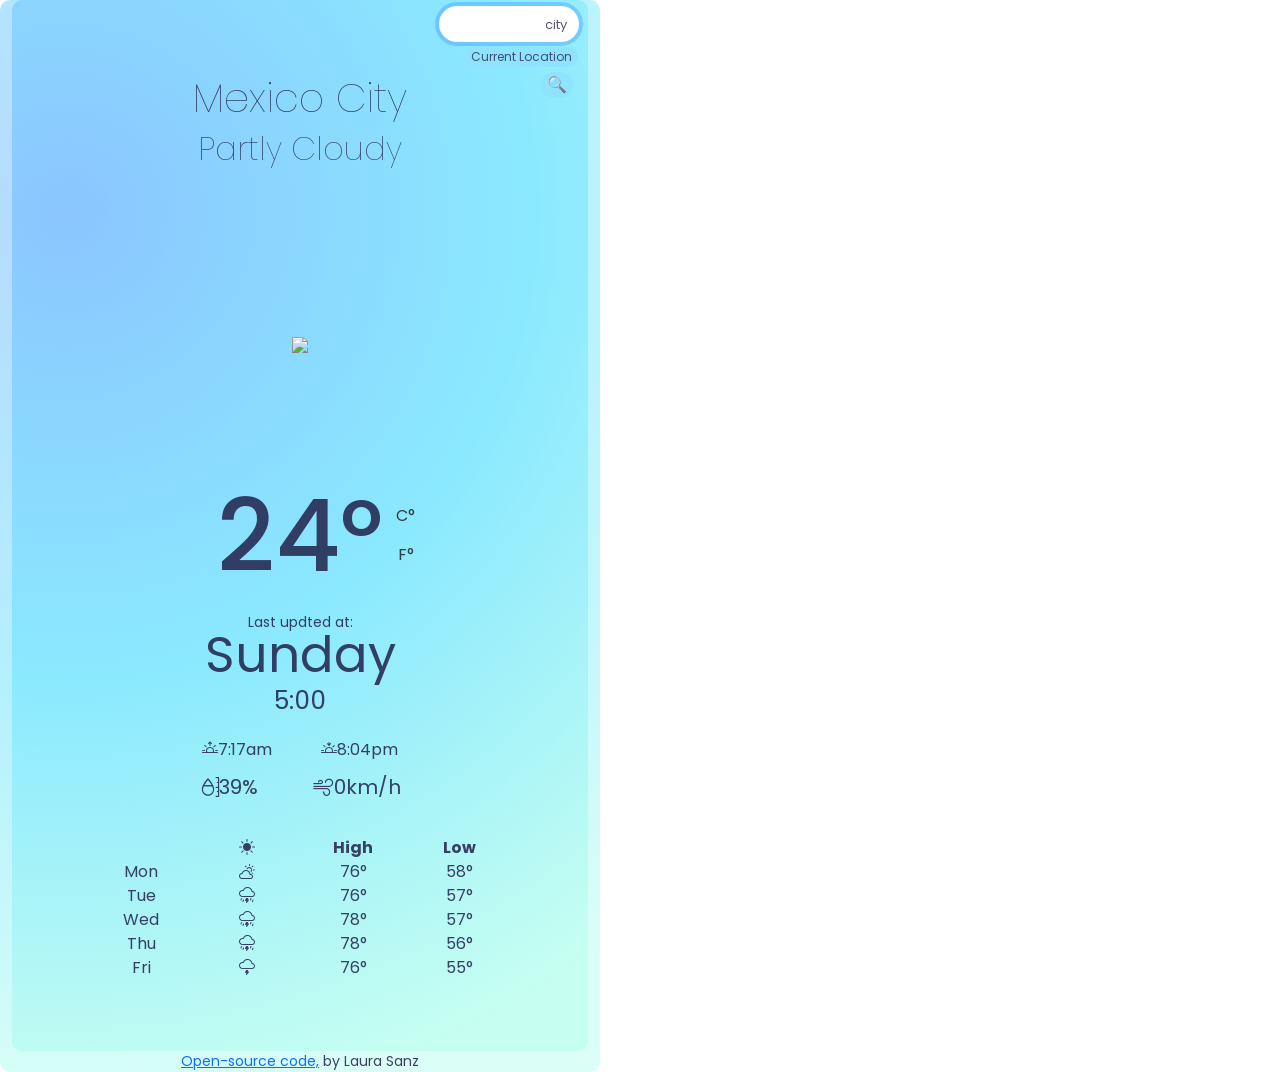
==== index.html @ eece17d6 "added relevant icon from API" ====
<!DOCTYPE html>
<html lang="en">
  <head>
    <meta charset="UTF-8" />
    <meta http-equiv="X-UA-Compatible" content="IE=edge" />
    <meta name="viewport" content="width=device-width, initial-scale=1.0" />

    <link
      href="https://cdn.jsdelivr.net/npm/bootstrap@5.1.0/dist/css/bootstrap.min.css"
      rel="stylesheet"
      integrity="sha384-KyZXEAg3QhqLMpG8r+8fhAXLRk2vvoC2f3B09zVXn8CA5QIVfZOJ3BCsw2P0p/We"
      crossorigin="anonymous"
    />
    <link
      rel="stylesheet"
      href="https://cdn.jsdelivr.net/npm/bootstrap-icons@1.5.0/font/bootstrap-icons.css"
    />
    <link rel="preconnect" href="https://fonts.googleapis.com" />
    <link rel="preconnect" href="https://fonts.gstatic.com" crossorigin />
    <link
      href="https://fonts.googleapis.com/css2?family=Poppins:wght@200;400&display=swap"
      rel="stylesheet"
    />
    <link rel="stylesheet" href="src/style.css" />

    <title>Weather App</title>
    <script src="https://cdn.jsdelivr.net/npm/axios/dist/axios.min.js"></script>
  </head>
  <body>
    <div class="container">
      <div class="weather-app-wrapper">
        <div class="weather-app">
          <form id="search-form">
            <input
              type="text"
              class="form-control"
              placeholder="city"
              autofocus="on"
              id="search-text-input"
            />
            <input type="submit" value="🔍" class="🔍" />
          </form>

          <button id="currentlocation">Current Location</button>
          <h1 id="city">Mexico City</h1>
          <h2 id="description">Partly Cloudy</h2>

          <h3 class="icon">
            <img
              src="http://openweathermap.org/img/wn/10d@2x.png"
              id="icon"
              class="float-left"
            />
          </h3>

          <h4 id="temp">24°</h4>

          <a href="#" class="btn" id="celsius-link" autofocus="on">C°</a>
          <a href="#" class="btn" id="farenheit-link">F°</a>
          <div id="date">
            <small>Last updted at:</small>
            <div id="weekday">Sunday</div>
            <div id="time">5:00</div>
            <div class="sunrise">
              <i class="bi bi-sunrise"></i>7:17am
              <i class="bi bi-sunset"></i>8:04pm
            </div>
          </div>

          <div class="precipitation">
            <span class="humidity"
              ><i class="bi bi-moisture"></i
              ><span id="humidity">39%</span></span
            >
            <span class="wind"
              ><i class="bi bi-wind"></i><span id="windspeed">0km/h</span></span
            >
          </div>
          <div class="box">
            <div class="row days">
              <div class="col-3"></div>
              <div class="col-3 sun"><i class="bi bi-sun-fill"></i></div>
              <div class="col-3 high">High</div>
              <div class="col-3 low">Low</div>
            </div>
            <div class="row">
              <div class="col-3">Mon</div>
              <div class="col-3"><i class="bi bi-cloud-sun"></i></div>
              <div class="col-3">76°</div>
              <div class="col-3">58°</div>
            </div>
            <div class="row">
              <div class="col-3">Tue</div>
              <div class="col-3">
                <i class="bi bi-cloud-lightning-rain"></i>
              </div>
              <div class="col-3">76°</div>
              <div class="col-3">57°</div>
            </div>
            <div class="row">
              <div class="col-3">Wed</div>
              <div class="col-3">
                <i class="bi bi-cloud-lightning-rain"></i>
              </div>
              <div class="col-3">78°</div>
              <div class="col-3">57°</div>
            </div>
            <div class="row">
              <div class="col-3">Thu</div>
              <div class="col-3">
                <i class="bi bi-cloud-lightning-rain"></i>
              </div>
              <div class="col-3">78°</div>
              <div class="col-3">56°</div>
            </div>
            <div class="row">
              <div class="col-3">Fri</div>
              <div class="col-3"><i class="bi bi-cloud-lightning"></i></div>
              <div class="col-3">76°</div>
              <div class="col-3">55°</div>
            </div>
          </div>
        </div>
      </div>
      <small id="githubLink">
        <a href="https://github.com/LauraLSanz/Weather-app" target="_blank"
          >Open-source code,</a
        >
        <span>by Laura Sanz</span></small
      >
    </div>

    <script src="src/index.js"></script>
  </body>
</html>
---- src/style.css ----
.weather-app {
  background: radial-gradient(
    circle at 10% 20%,
    rgba(91, 173, 254, 0.46) 0%,
    rgba(91, 224, 254, 0.46) 47.2%,
    rgba(170, 254, 235, 0.43) 90%
  );
  border-radius: 10px;
}

.container {
  background: radial-gradient(
    circle at 10% 20%,
    rgba(91, 173, 254, 0.46) 0%,
    rgba(91, 224, 254, 0.46) 47.2%,
    rgba(170, 254, 235, 0.43) 90%
  );

  display: block;
  text-align: center;
  font-family: "Poppins", sans-serif;

  border-radius: 10px;
  max-width: 600px;
}

body {
  background: white;
  max-width: 600px;

  color: rgba(35, 35, 75, 0.863);
  text-align: center;
  font-family: "Poppins", sans-serif;
}

h1 {
  font-size: 40px;
  font-weight: 100;
  text-align: center;
  margin-top: -8px;
}

h2 {
  font-weight: lighter;
  text-transform: capitalize;
}

h3,
#icon,
.icon {
  font-size: 250px;
  color: whitesmoke;
  padding: 0%;
  margin: 0%;
}
h4 {
  font-size: 100px;
  padding: 0%;
}
#date {
  margin-top: -30px;
}
#weekday {
  font-size: 50px;
  padding: 0%;
  margin-bottom: -2%;
  margin-top: -16px;
}
#time {
  font-size: 25px;
  margin-bottom: 19px;
}

.sunrise {
  display: block;
  text-align: center;
  word-spacing: 45px;
  margin-top: 4px;
  margin-bottom: 10px;
}
.precipitation {
  display: block;
  text-align: center;
  word-spacing: 51px;
  margin-bottom: 34px;
  font-size: 20px;
}
.sun,
.high,
.low {
  font-weight: bold;
}
.box {
  display: block;
  position: relative;
  max-width: 400px;
  text-align: center;
  margin: auto;
  padding-bottom: 71px;
}

#celsius-link,
#farenheit-link {
  color: rgb(56, 60, 65);
  border-radius: 100px;
  border-width: 0px;
  font-family: "Poppins", sans-serif;
}
#celsius-link {
  position: relative;
  display: inline-block;
  top: -106px;
  left: 127px;
}
#farenheit-link {
  position: relative;
  display: inline-block;
  top: -67px;
  left: 82px;
}

#githubLink {
  display: block;
  text-align: center;
  margin: auto;
}

.form-control {
  background: #90e3fe;
  color: #23234bc2;
  border-radius: 20px;
  border-color: transparent;
  border-width: 0px;
  display: block;
  text-align: center;
  font-family: "Poppins", sans-serif;
  max-width: 140px;
  text-align: right;
  position: relative;
  top: 6px;
  left: 427px;
}
.form-control::placeholder {
  font-size: 13px;
  color: rgba(35, 35, 75, 0.76);
}

.🔍 {
  background: #90e3fe;
  color: rgba(35, 35, 75, 0.76);
  border-radius: 50px;
  border-color: transparent;
  border-width: 0px;
  display: block;
  text-align: center;
  position: relative;
  margin: 0;
  top: 36px;
  left: 529px;
}

#currentlocation {
  background: #90e3fe;
  color: rgba(35, 35, 75, 0.76);
  border-radius: 50px;
  border-color: transparent;
  border-width: 0px;
  display: block;
  text-align: center;
  position: relative;
  top: -15px;
  left: 453px;
  font-size: 12px;
}
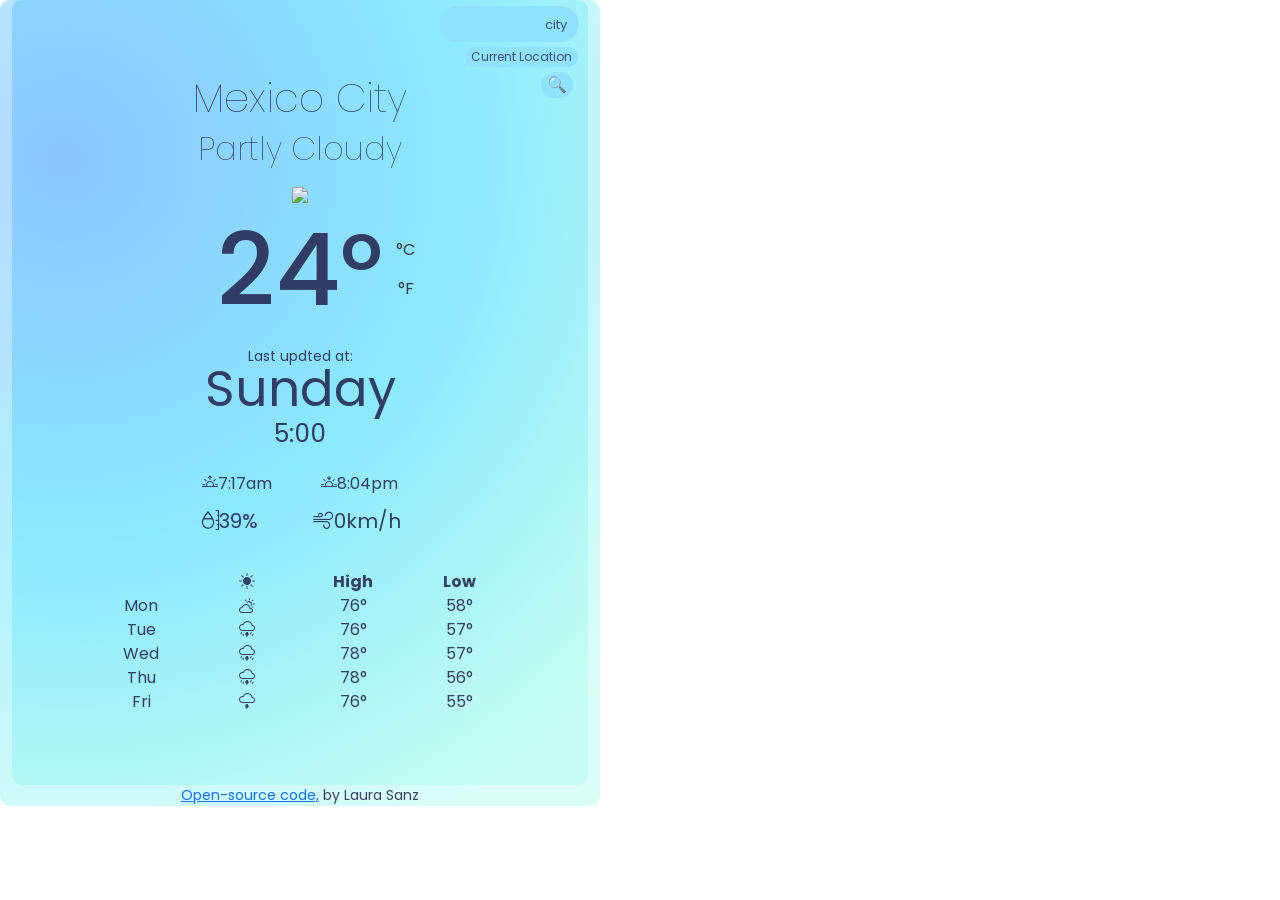
==== commit 368ae068: "modify size to new icon" ====
--- a/index.html
+++ b/index.html
@@ -35,7 +35,6 @@
               type="text"
               class="form-control"
               placeholder="city"
-              autofocus="on"
               id="search-text-input"
             />
             <input type="submit" value="🔍" class="🔍" />
@@ -55,8 +54,8 @@
 
           <h4 id="temp">24°</h4>
 
-          <a href="#" class="btn" id="celsius-link" autofocus="on">C°</a>
-          <a href="#" class="btn" id="farenheit-link">F°</a>
+          <a href="#" class="btn" id="celsius-link" autofocus="on">°C</a>
+          <a href="#" class="btn" id="farenheit-link">°F</a>
           <div id="date">
             <small>Last updted at:</small>
             <div id="weekday">Sunday</div>
--- a/src/style.css
+++ b/src/style.css
@@ -48,7 +48,7 @@
 h3,
 #icon,
 .icon {
-  font-size: 250px;
+  size: 250px;
   color: whitesmoke;
   padding: 0%;
   margin: 0%;
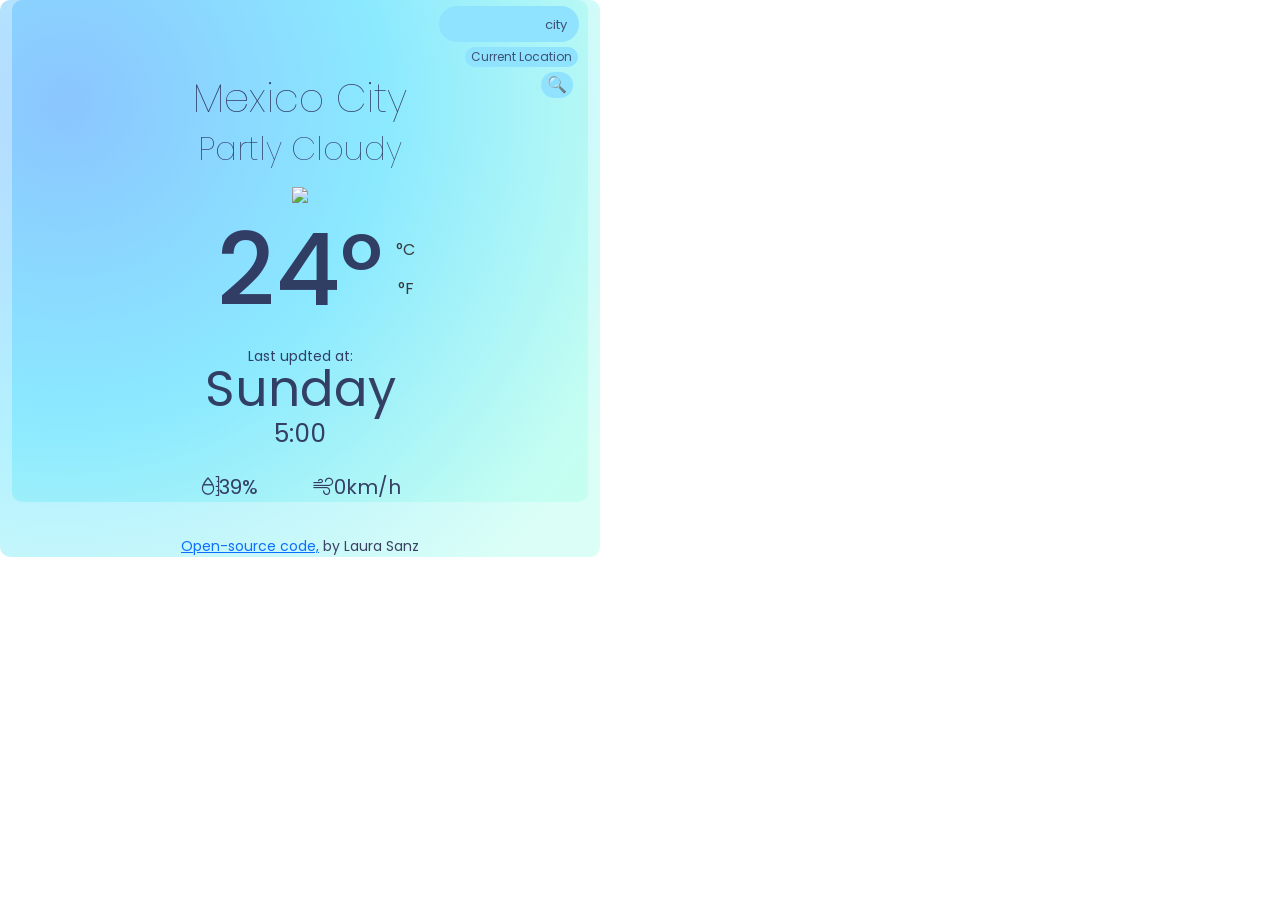
==== commit 8988dd56: "(temporary) remove sunset sunrise and forecast" ====
--- a/index.html
+++ b/index.html
@@ -60,10 +60,6 @@
             <small>Last updted at:</small>
             <div id="weekday">Sunday</div>
             <div id="time">5:00</div>
-            <div class="sunrise">
-              <i class="bi bi-sunrise"></i>7:17am
-              <i class="bi bi-sunset"></i>8:04pm
-            </div>
           </div>
 
           <div class="precipitation">
@@ -74,50 +70,6 @@
             <span class="wind"
               ><i class="bi bi-wind"></i><span id="windspeed">0km/h</span></span
             >
-          </div>
-          <div class="box">
-            <div class="row days">
-              <div class="col-3"></div>
-              <div class="col-3 sun"><i class="bi bi-sun-fill"></i></div>
-              <div class="col-3 high">High</div>
-              <div class="col-3 low">Low</div>
-            </div>
-            <div class="row">
-              <div class="col-3">Mon</div>
-              <div class="col-3"><i class="bi bi-cloud-sun"></i></div>
-              <div class="col-3">76°</div>
-              <div class="col-3">58°</div>
-            </div>
-            <div class="row">
-              <div class="col-3">Tue</div>
-              <div class="col-3">
-                <i class="bi bi-cloud-lightning-rain"></i>
-              </div>
-              <div class="col-3">76°</div>
-              <div class="col-3">57°</div>
-            </div>
-            <div class="row">
-              <div class="col-3">Wed</div>
-              <div class="col-3">
-                <i class="bi bi-cloud-lightning-rain"></i>
-              </div>
-              <div class="col-3">78°</div>
-              <div class="col-3">57°</div>
-            </div>
-            <div class="row">
-              <div class="col-3">Thu</div>
-              <div class="col-3">
-                <i class="bi bi-cloud-lightning-rain"></i>
-              </div>
-              <div class="col-3">78°</div>
-              <div class="col-3">56°</div>
-            </div>
-            <div class="row">
-              <div class="col-3">Fri</div>
-              <div class="col-3"><i class="bi bi-cloud-lightning"></i></div>
-              <div class="col-3">76°</div>
-              <div class="col-3">55°</div>
-            </div>
           </div>
         </div>
       </div>
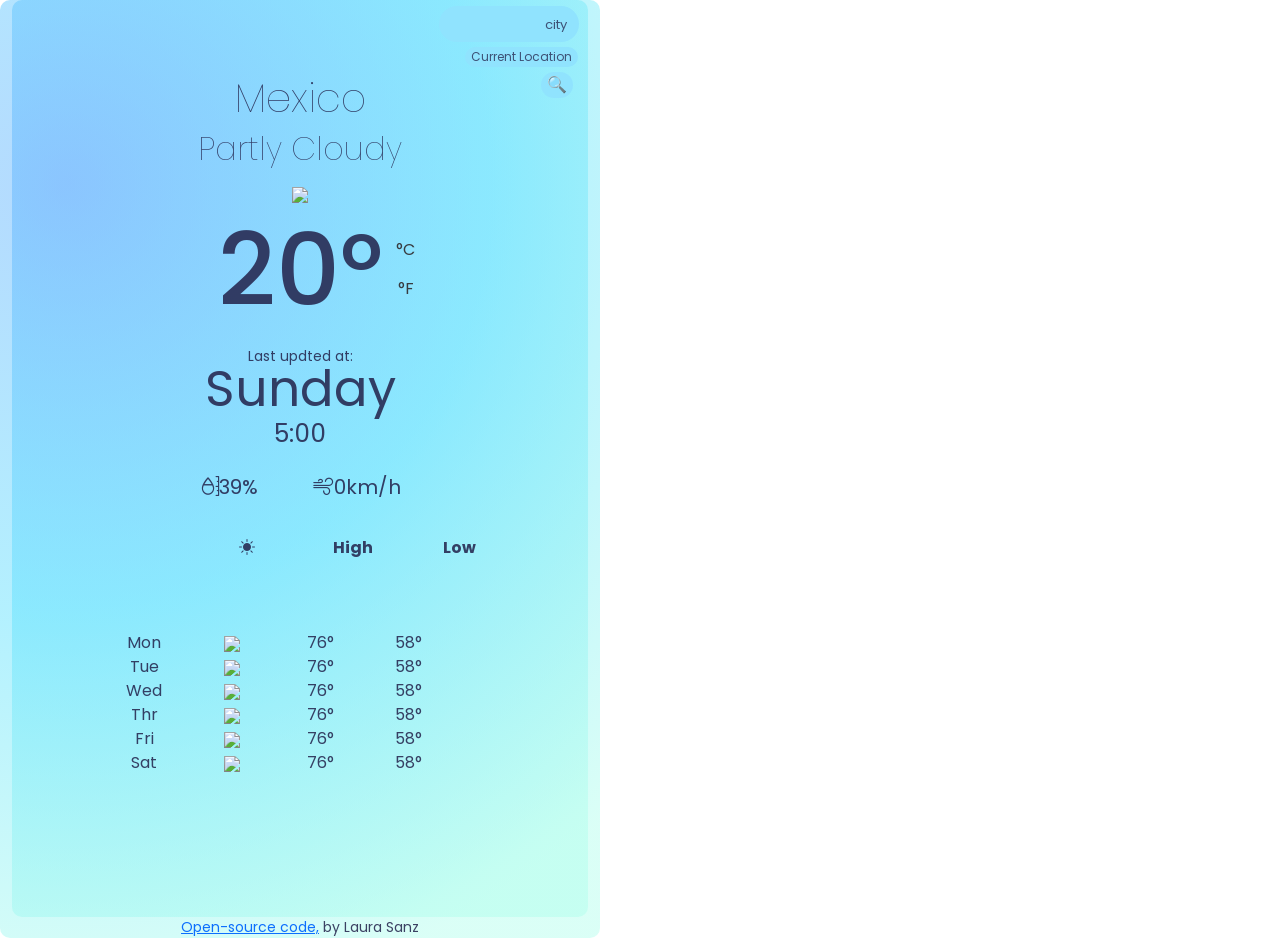
==== commit 322f4c49: "forecast function structure added" ====
--- a/index.html
+++ b/index.html
@@ -41,7 +41,7 @@
           </form>
 
           <button id="currentlocation">Current Location</button>
-          <h1 id="city">Mexico City</h1>
+          <h1 id="city">Mexico</h1>
           <h2 id="description">Partly Cloudy</h2>
 
           <h3 class="icon">
@@ -49,10 +49,11 @@
               src="http://openweathermap.org/img/wn/10d@2x.png"
               id="icon"
               class="float-left"
+              width="200"
             />
           </h3>
 
-          <h4 id="temp">24°</h4>
+          <h4 id="temp">20°</h4>
 
           <a href="#" class="btn" id="celsius-link" autofocus="on">°C</a>
           <a href="#" class="btn" id="farenheit-link">°F</a>
@@ -71,6 +72,20 @@
               ><i class="bi bi-wind"></i><span id="windspeed">0km/h</span></span
             >
           </div>
+
+          <div class="weather-forecast">
+            <div class="row days">
+              <div class="col-3"></div>
+              <div class="col-3 sun"><i class="bi bi-sun-fill"></i></div>
+              <div class="col-3 high">High</div>
+              <div class="col-3 low">Low</div>
+            </div>
+          </div>
+
+          <div class="weatherForecast">
+            <div class="row" id="forecast">
+              
+          </div>
         </div>
       </div>
       <small id="githubLink">
--- a/src/style.css
+++ b/src/style.css
@@ -45,10 +45,8 @@
   text-transform: capitalize;
 }
 
-h3,
-#icon,
-.icon {
-  size: 250px;
+h3 {
+  width: 200;
   color: whitesmoke;
   padding: 0%;
   margin: 0%;
@@ -90,7 +88,16 @@
 .low {
   font-weight: bold;
 }
-.box {
+.weather-forecast,
+.weatherForecast {
+  display: block;
+  position: relative;
+  max-width: 400px;
+  text-align: center;
+  margin: auto;
+  padding-bottom: 71px;
+}
+#forecast {
   display: block;
   position: relative;
   max-width: 400px;
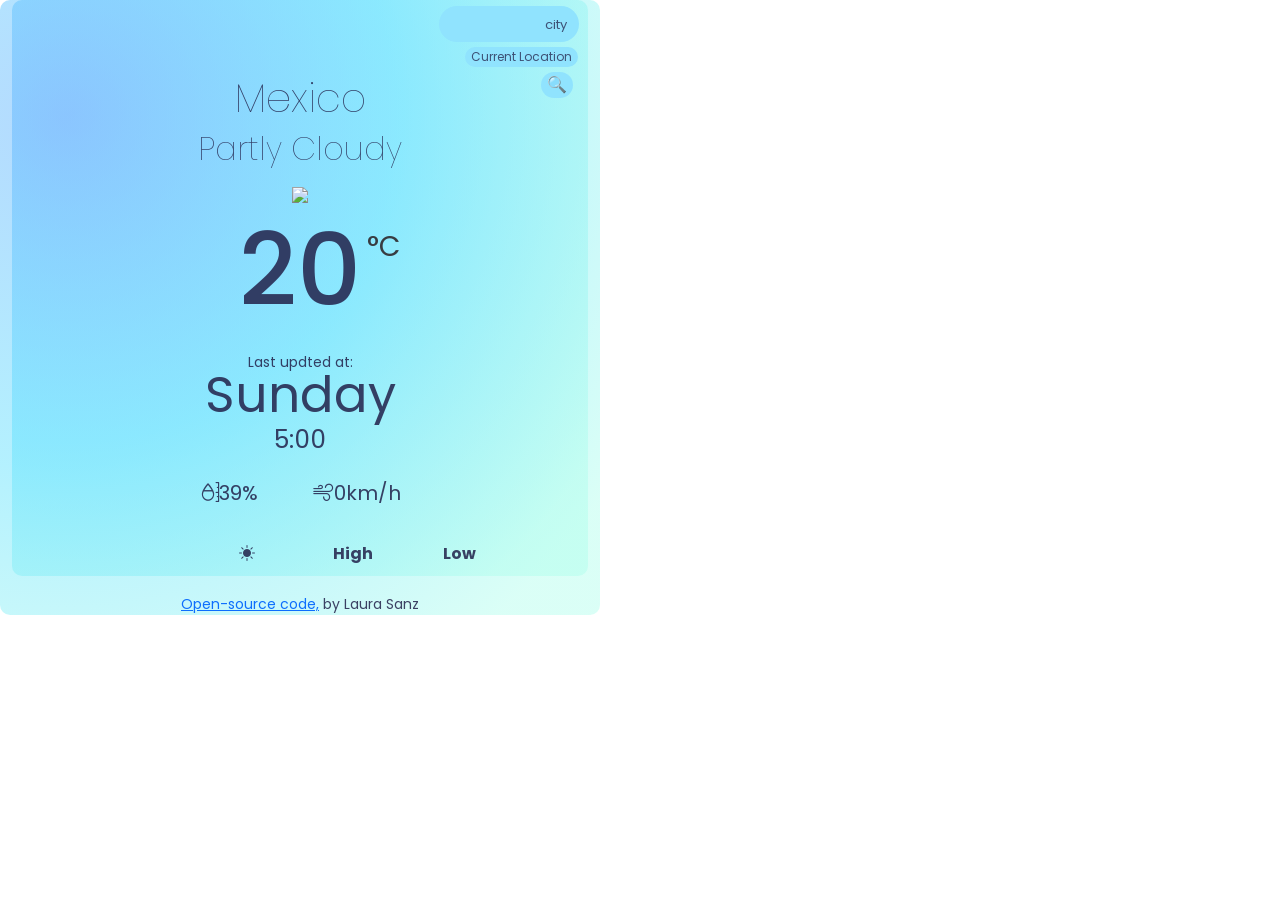
==== commit 4910466e: "remove imperial conversion" ====
--- a/index.html
+++ b/index.html
@@ -53,10 +53,10 @@
             />
           </h3>
 
-          <h4 id="temp">20°</h4>
+          <h4 id="temp">20</h4>
 
-          <a href="#" class="btn" id="celsius-link" autofocus="on">°C</a>
-          <a href="#" class="btn" id="farenheit-link">°F</a>
+          <span id="celsius">°C</span>
+          
           <div id="date">
             <small>Last updted at:</small>
             <div id="weekday">Sunday</div>
--- a/src/style.css
+++ b/src/style.css
@@ -88,42 +88,30 @@
 .low {
   font-weight: bold;
 }
-.weather-forecast,
-.weatherForecast {
+
+.weather-forecast {
   display: block;
   position: relative;
   max-width: 400px;
   text-align: center;
   margin: auto;
-  padding-bottom: 71px;
+  padding-bottom: 26px;
 }
-#forecast {
-  display: block;
-  position: relative;
-  max-width: 400px;
-  text-align: center;
-  margin: auto;
-  padding-bottom: 71px;
+.weatherForecast {
+  margin-top: -16px;
+  margin-left: 79px;
+  margin-right: 36px;
+  margin-bottom: 18px;
 }
 
-#celsius-link,
-#farenheit-link {
+#celsius {
+  font-size: 28px;
   color: rgb(56, 60, 65);
-  border-radius: 100px;
-  border-width: 0px;
   font-family: "Poppins", sans-serif;
-}
-#celsius-link {
   position: relative;
   display: inline-block;
-  top: -106px;
-  left: 127px;
-}
-#farenheit-link {
-  position: relative;
-  display: inline-block;
-  top: -67px;
-  left: 82px;
+  top: -112px;
+  left: 83px;
 }
 
 #githubLink {
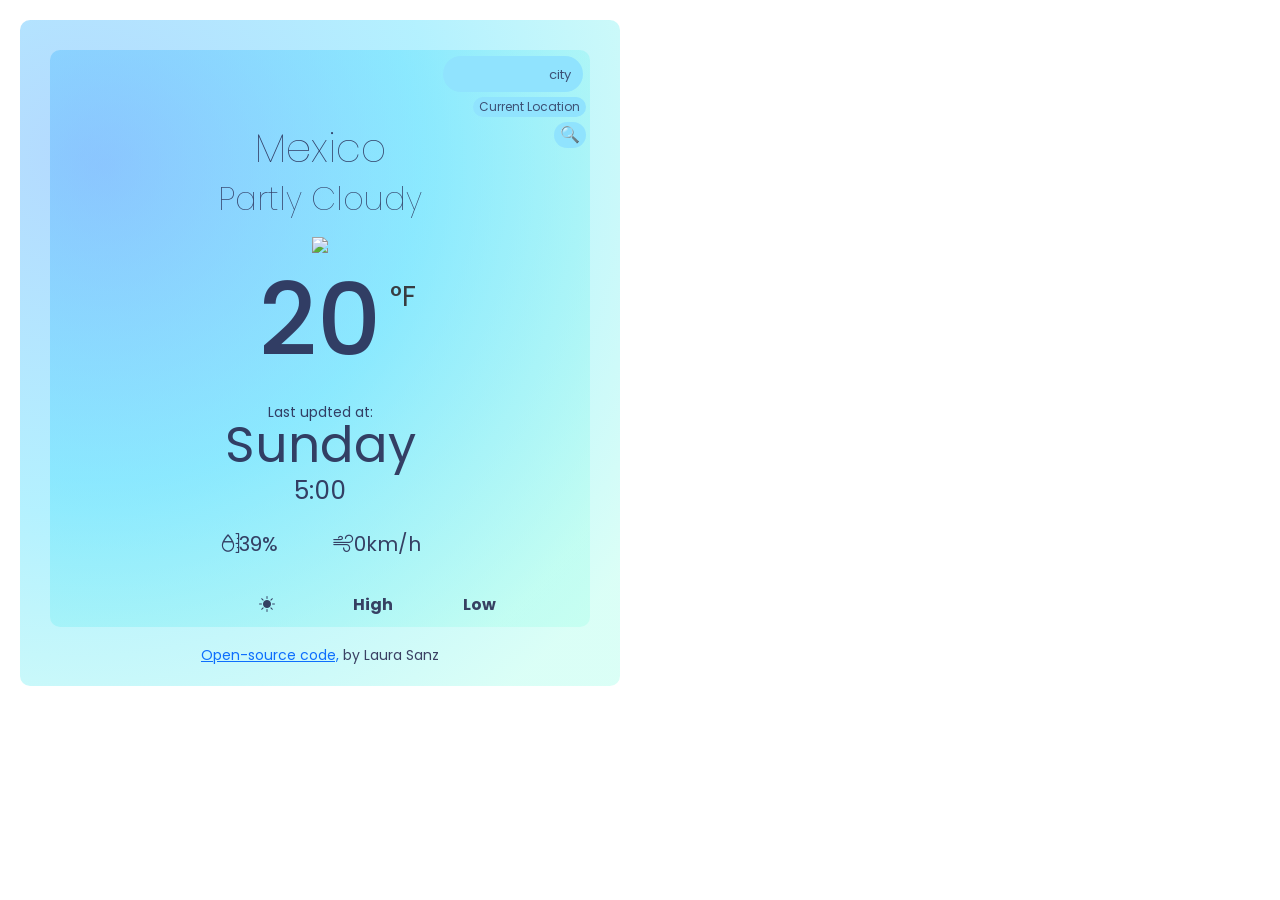
==== commit bf0e5d65: "Made app responsive" ====
--- a/index.html
+++ b/index.html
@@ -27,8 +27,8 @@
     <script src="https://cdn.jsdelivr.net/npm/axios/dist/axios.min.js"></script>
   </head>
   <body>
-    <div class="container">
-      <div class="weather-app-wrapper">
+    <div class="container ">
+      <div class="weather-app-wrapper ">
         <div class="weather-app">
           <form id="search-form">
             <input
@@ -55,8 +55,9 @@
 
           <h4 id="temp">20</h4>
 
-          <span id="celsius">°C</span>
           
+          <span id="farenheit">°F</span>
+
           <div id="date">
             <small>Last updted at:</small>
             <div id="weekday">Sunday</div>
--- a/src/style.css
+++ b/src/style.css
@@ -6,6 +6,8 @@
     rgba(170, 254, 235, 0.43) 90%
   );
   border-radius: 10px;
+  margin: 10px;
+  display: block;
 }
 
 .container {
@@ -17,11 +19,13 @@
   );
 
   display: block;
+  margin: 20px 20px;
   text-align: center;
   font-family: "Poppins", sans-serif;
 
   border-radius: 10px;
-  max-width: 600px;
+
+  padding: 20px;
 }
 
 body {
@@ -105,6 +109,15 @@
 }
 
 #celsius {
+  font-size: 28px;
+  color: rgb(56, 60, 65);
+  font-family: "Poppins", sans-serif;
+  position: relative;
+  display: inline-block;
+  top: -112px;
+  left: 83px;
+}
+#farenheit {
   font-size: 28px;
   color: rgb(56, 60, 65);
   font-family: "Poppins", sans-serif;
@@ -133,7 +146,7 @@
   text-align: right;
   position: relative;
   top: 6px;
-  left: 427px;
+  left: 393px;
 }
 .form-control::placeholder {
   font-size: 13px;
@@ -151,7 +164,7 @@
   position: relative;
   margin: 0;
   top: 36px;
-  left: 529px;
+  left: 504px;
 }
 
 #currentlocation {
@@ -164,6 +177,32 @@
   text-align: center;
   position: relative;
   top: -15px;
-  left: 453px;
+  left: 423px;
   font-size: 12px;
 }
+
+@media (max-width: 960px) {
+  .form-control {
+    position: relative;
+    top: 6px;
+    left: 149px;
+  }
+
+  .🔍 {
+    position: relative;
+    margin: 0;
+    top: 36px;
+    left: 257px;
+  }
+
+  #currentlocation {
+    position: relative;
+    top: -15px;
+    left: 177px;
+    font-size: 12px;
+  }
+  .container {
+    margin: 0;
+    padding: 5px;
+  }
+}
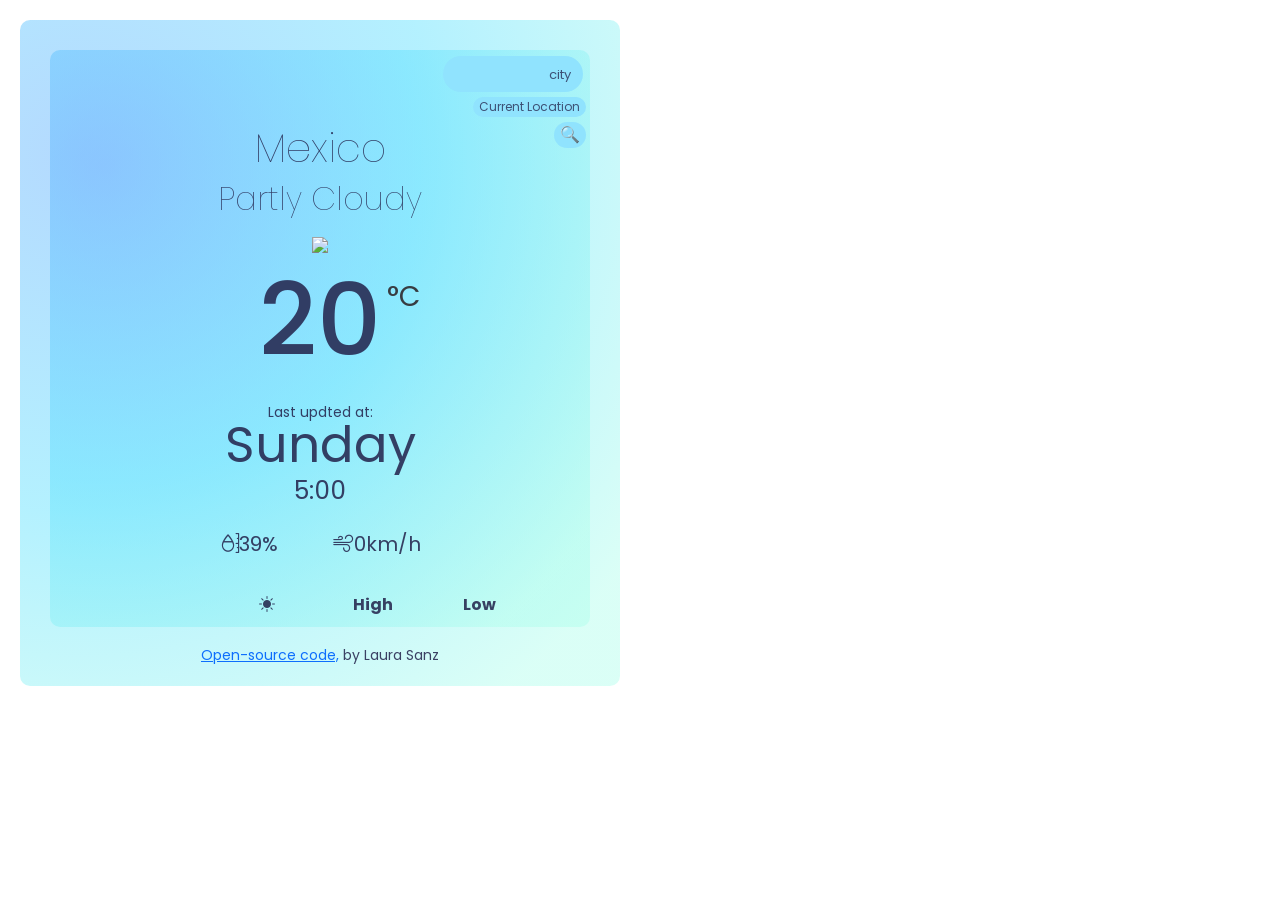
==== commit 2d28386e: "Fixed the temperature from F to C" ====
--- a/index.html
+++ b/index.html
@@ -27,7 +27,7 @@
     <script src="https://cdn.jsdelivr.net/npm/axios/dist/axios.min.js"></script>
   </head>
   <body>
-    <div class="container ">
+    <div class="container">
       <div class="weather-app-wrapper ">
         <div class="weather-app">
           <form id="search-form">
@@ -56,7 +56,7 @@
           <h4 id="temp">20</h4>
 
           
-          <span id="farenheit">°F</span>
+          <span id="celsius">°C</span>
 
           <div id="date">
             <small>Last updted at:</small>
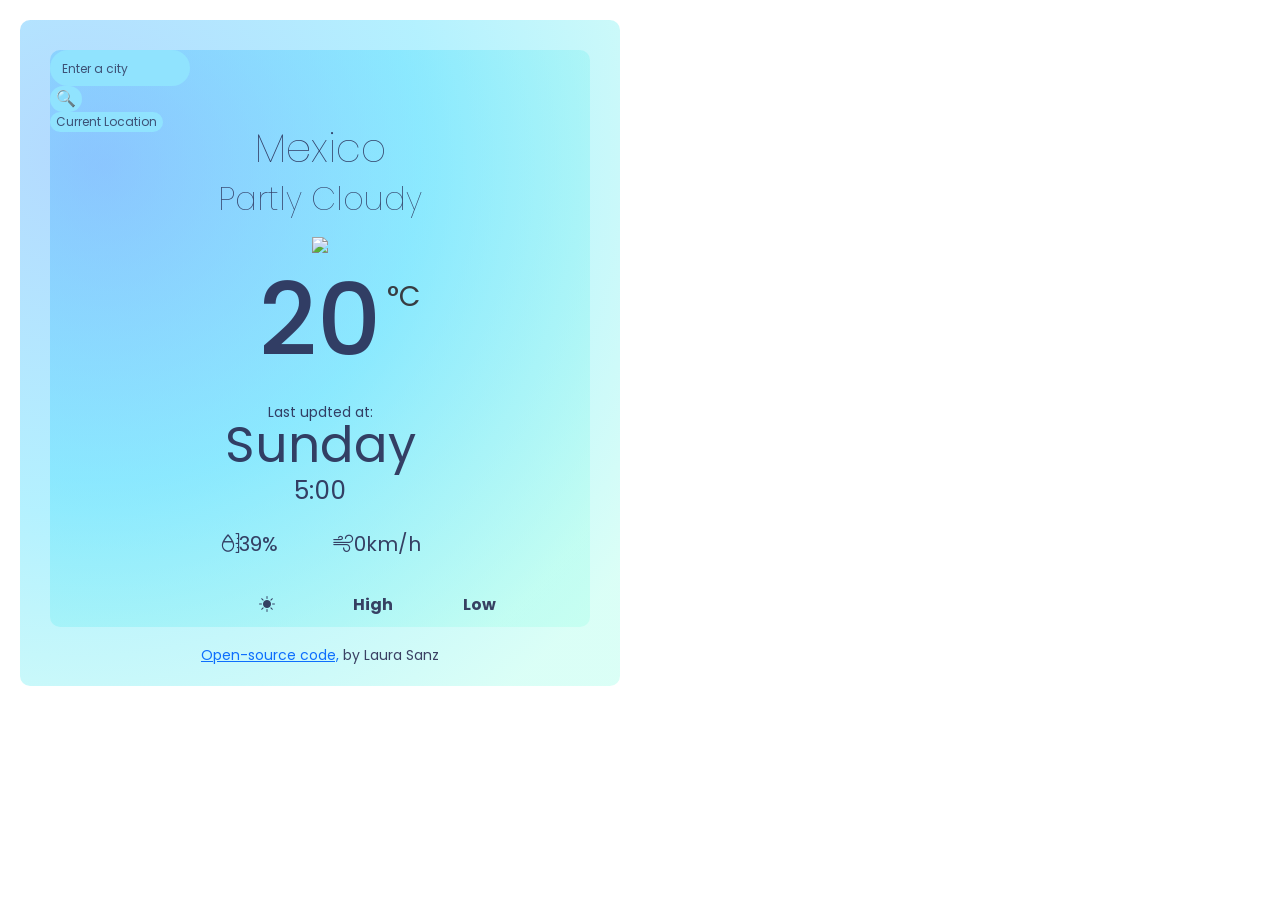
==== commit 2f03c2cc: "form position updated" ====
--- a/index.html
+++ b/index.html
@@ -30,17 +30,19 @@
     <div class="container">
       <div class="weather-app-wrapper ">
         <div class="weather-app">
+         
           <form id="search-form">
             <input
               type="text"
               class="form-control"
-              placeholder="city"
+              placeholder="Enter a city"
               id="search-text-input"
             />
             <input type="submit" value="🔍" class="🔍" />
           </form>
+           <button id="currentlocation">Current Location</button>
 
-          <button id="currentlocation">Current Location</button>
+          
           <h1 id="city">Mexico</h1>
           <h2 id="description">Partly Cloudy</h2>
 
--- a/src/style.css
+++ b/src/style.css
@@ -8,6 +8,7 @@
   border-radius: 10px;
   margin: 10px;
   display: block;
+  text-align: center;
 }
 
 .container {
@@ -18,7 +19,6 @@
     rgba(170, 254, 235, 0.43) 90%
   );
 
-  display: block;
   margin: 20px 20px;
   text-align: center;
   font-family: "Poppins", sans-serif;
@@ -144,13 +144,11 @@
   font-family: "Poppins", sans-serif;
   max-width: 140px;
   text-align: right;
-  position: relative;
-  top: 6px;
-  left: 393px;
 }
 .form-control::placeholder {
-  font-size: 13px;
+  font-size: 12px;
   color: rgba(35, 35, 75, 0.76);
+  text-align: left;
 }
 
 .🔍 {
@@ -161,10 +159,8 @@
   border-width: 0px;
   display: block;
   text-align: center;
-  position: relative;
+
   margin: 0;
-  top: 36px;
-  left: 504px;
 }
 
 #currentlocation {
@@ -175,9 +171,7 @@
   border-width: 0px;
   display: block;
   text-align: center;
-  position: relative;
-  top: -15px;
-  left: 423px;
+
   font-size: 12px;
 }
 
